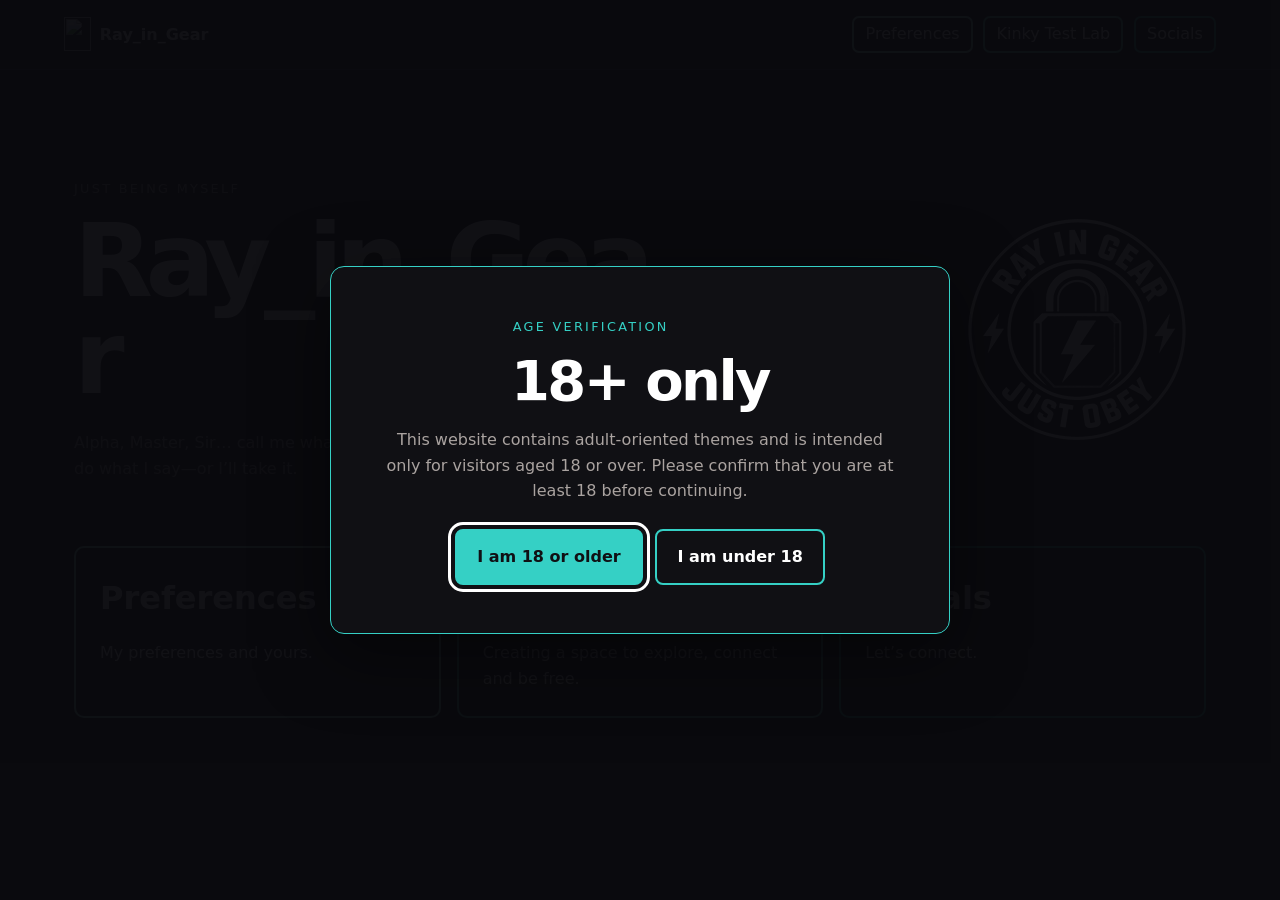
==== index.html @ 67a8eb60 "Refresh lock logo stylesheet cache" ====
<!doctype html>
<html lang="en">
<head>
  <meta charset="utf-8">
  <meta name="viewport" content="width=device-width,initial-scale=1">
  <meta name="theme-color" content="#101014">
  <title>Ray_in_Gear</title>
  <link rel="stylesheet" href="style.css?v=20261107-lock-logo-2">
  <link rel="icon" type="image/png" sizes="256x256" href="assets/ray-in-gear-lock.webp?v=20261107">
</head>
<body class="page-home">
  <div class="age-gate" id="age-gate" role="dialog" aria-modal="true" aria-labelledby="age-gate-title" aria-describedby="age-gate-description">
    <div class="age-gate-panel">
      <p class="eyebrow">Age verification</p>
      <h1 id="age-gate-title">18+ only</h1>
      <p id="age-gate-description">This website contains adult-oriented themes and is intended only for visitors aged 18 or over. Please confirm that you are at least 18 before continuing.</p>
      <div class="age-gate-actions">
        <button type="button" id="age-confirm-adult">I am 18 or older</button>
        <button type="button" id="age-confirm-underage">I am under 18</button>
      </div>
      <p class="age-gate-denied" tabindex="-1" hidden>Access denied. You must be 18 or older to view this website.</p>
      <noscript>JavaScript must be enabled to confirm your age and continue.</noscript>
    </div>
  </div>

  <header>
    <a class="brand-link" href="index.html"><img class="brand-logo" src="assets/ray-in-gear-lock.webp?v=20261107" alt=""><strong>Ray_in_Gear</strong></a>
    <nav>
      <a href="books.html">Preferences</a>
      <a href="kinky-test-lab.html">Kinky Test Lab</a>
      <a href="socials.html">Socials</a>
    </nav>
  </header>
  <main class="home-main">
    <section class="hero">
      <div class="hero-copy">
        <p class="eyebrow">Just being myself</p>
        <h1>Ray_in_Gear</h1>
        <p>Alpha, Master, Sir… call me whatever you want. The main thing is that you do what I say—or I’ll take it.</p>
      </div>
      <div class="hero-mark">
        <img src="assets/ray-in-gear-logo.png" alt="Ray in Gear — Just Obey logo">
      </div>
    </section>
    <section class="tiles">
      <a class="tile" href="books.html">
        <h2>Preferences</h2>
        <p>My preferences and yours.</p>
      </a>
      <a class="tile" href="kinky-test-lab.html">
        <h2>Kinky Test Lab</h2>
        <p>Creating a space to explore, connect and be free.</p>
      </a>
      <a class="tile" href="socials.html">
        <h2>Socials</h2>
        <p>Let’s connect.</p>
      </a>
    </section>
  </main>
  <script src="assets/age-gate.js?v=20261107" defer></script>
</body>
</html>
---- style.css ----
:root{--bg:#101014;--panel:#19191f;--ink:#f5f1ec;--muted:#aaa3a0;--accent:#d7a6c7;--line:#343039}
*{box-sizing:border-box}
body{margin:0;background:var(--bg);color:var(--ink);font:16px/1.6 system-ui,-apple-system,Segoe UI,sans-serif}
a{color:inherit}
header{border-bottom:1px solid var(--line);padding:1rem clamp(1rem,5vw,4rem);display:flex;align-items:center;justify-content:space-between;gap:1rem;flex-wrap:wrap}
header a{text-decoration:none}
nav{display:flex;gap:1.2rem;flex-wrap:wrap}
nav a{color:var(--muted);text-decoration:none}
nav a:hover,nav a[aria-current=page]{color:var(--accent)}
main{max-width:1180px;margin:0 auto;padding:clamp(3rem,8vw,6rem) 1.5rem}
.hero{display:grid;grid-template-columns:minmax(0,1.15fr) minmax(240px,.85fr);align-items:center;gap:clamp(2rem,6vw,5rem)}
.hero-copy{min-width:0}
.hero-mark{justify-self:end;width:min(100%,256px)}
.hero-mark img{display:block;width:100%;height:auto;object-fit:contain}
h1{font-size:clamp(3.5rem,8vw,7rem);line-height:.95;letter-spacing:-.07em;margin:0 0 1.5rem;overflow-wrap:anywhere}
h2{font-size:2rem}
p{color:var(--muted);max-width:65ch}
.eyebrow{color:var(--accent);text-transform:uppercase;letter-spacing:.18em;font-size:.8rem}
.tiles{display:grid;grid-template-columns:repeat(auto-fit,minmax(220px,1fr));gap:1rem;margin-top:3rem}
.tile{display:block;background:var(--panel);border:1px solid var(--line);padding:1.5rem;text-decoration:none;min-height:150px}
.tile:hover{border-color:var(--accent)}
.tile h2{margin:.1rem 0}
.tile p{margin-bottom:0}
.social-intro{display:grid;grid-template-columns:minmax(0,1fr) minmax(150px,200px);align-items:center;gap:clamp(1.5rem,5vw,4rem);width:100%}
.social-intro-copy{min-width:0}
.social-intro-copy .eyebrow{margin-top:0}
.social-intro-photo{display:block;width:min(100%,180px);height:auto;max-height:240px;object-fit:contain;object-position:center;border-radius:12px;justify-self:end}
.social-intro + h2{margin-top:3rem}
footer{border-top:1px solid var(--line);padding:1.5rem;text-align:center;color:var(--muted);font-size:.85rem}
@media(max-width:760px){.hero{grid-template-columns:1fr;gap:2rem}.hero-mark{justify-self:center;width:min(78vw,256px)}h1{font-size:clamp(3.2rem,14vw,5.5rem)}.social-intro{grid-template-columns:1fr;gap:1.25rem}.social-intro-photo{width:min(100%,180px);height:auto;max-height:240px;justify-self:center;object-fit:contain}}

.language-divider{border:0;border-top:1px solid var(--line);margin:2rem 0}
.tile h3{color:var(--accent);margin:1.25rem 0 .5rem}
.download-action{margin:2rem 0 0;max-width:none}
.download-button{display:inline-flex;align-items:center;justify-content:center;padding:.85rem 1.5rem;background:#35d0c5!important;color:#101014!important;border:2px solid #35d0c5;border-radius:999px;font-weight:700;text-decoration:none!important;line-height:1.3;box-shadow:0 3px 12px rgba(53,208,197,.22);transition:background .2s ease,border-color .2s ease,transform .2s ease}
.download-button:hover{background:#62e5dc!important;border-color:#62e5dc;transform:translateY(-2px)}
.download-button:focus-visible{outline:3px solid #f5f1ec;outline-offset:4px}

.footer-image{display:block;width:min(50%,600px);height:auto;margin:0 auto;border-radius:4px}
@media(max-width:600px){.footer-image{width:72%}}

/* Interest list and questionnaire sections */
.match-card{max-width:940px;margin:3rem auto 0;background:var(--panel);border:1px solid var(--line);padding:clamp(1.25rem,4vw,2.5rem);border-radius:12px}
.match-title{font-size:clamp(2.6rem,6vw,4rem);line-height:1.05;letter-spacing:-.045em;margin:.1rem 0 2rem;color:var(--ink)}
.section-title{font-size:clamp(1.65rem,3.5vw,2.15rem);line-height:1.15;margin:0 0 .8rem;color:var(--accent)}
.interest-section>p,.tell-section>p{max-width:72ch}
.interest-accordion{display:grid;gap:.7rem;margin-top:1.5rem}
.interest-category{background:#131318;border:1px solid var(--line);border-radius:8px;overflow:hidden}
.interest-category summary{position:relative;cursor:pointer;list-style:none;padding:1rem 3rem 1rem 1.1rem;font-weight:700;color:var(--ink);line-height:1.35}
.interest-category summary::-webkit-details-marker{display:none}
.interest-category summary::after{content:"+";position:absolute;right:1.1rem;top:50%;transform:translateY(-50%);font-size:1.4rem;color:var(--accent);font-weight:500}
.interest-category[open] summary::after{content:"−"}
.interest-category summary:hover{color:var(--accent)}
.interest-category summary:focus-visible{outline:2px solid var(--accent);outline-offset:-3px}
.interest-category ul{margin:0;padding:0 1.5rem 1.2rem 2.6rem;color:var(--muted)}
.interest-category li{padding:.12rem 0}
.tell-section{border-top:1px solid var(--line);margin-top:2.7rem;padding-top:2.2rem}
.language-label{font-size:1.05rem;color:var(--ink);margin:1.3rem 0 .4rem}
.tell-section .download-action{margin-top:1.8rem}
@media(max-width:600px){.match-card{padding:1.1rem;border-radius:8px}.match-title{font-size:2.55rem}.interest-category summary{padding:1rem 2.6rem 1rem .9rem}.interest-category ul{padding-left:2rem}}

/* One continuous footer row: alternating turquoise fields and monochrome photos */
footer.footer-gallery{display:grid;grid-template-columns:.25fr repeat(8,minmax(0,1fr) .25fr);grid-auto-flow:column;grid-auto-rows:auto;gap:0;width:100%;margin:0;padding:0;border:0;text-align:left;color:var(--ink);font-size:0;line-height:0;overflow:hidden;align-items:stretch}
.footer-gallery img,.footer-gallery .footer-color-field{display:block;width:100%;height:100%;aspect-ratio:4/5;min-width:0;object-fit:cover}
.footer-gallery img{filter:grayscale(1)}
/* Crop the grey side slivers from the final photo */
.footer-gallery img:last-of-type{transform:none;object-fit:cover;object-position:center}
.footer-gallery .footer-color-field{background:#205E55}
.footer-gallery .footer-color-field:nth-child(4n+1){background:#205E55}
.footer-gallery .footer-color-field:nth-child(4n+3){background:#205E55}

/* Keep the footer at the bottom of the viewport on short pages */
html{min-height:100%;background:var(--bg)}
body{min-height:100vh;display:flex;flex-direction:column}
main{flex:1 0 auto}
.home-main{padding-bottom:1rem}
footer.footer-gallery{flex:0 0 auto;margin-bottom:2.45vw}


/* Turquoise page identity and navigation tile accents */
.tile{background:#101014;border:1px solid var(--tile-accent,#343039);transition:border-color .2s ease,box-shadow .2s ease}
.tile h2,.tile h3{color:var(--tile-accent,#35d0c5)}
.tile:hover{border-color:var(--tile-accent,#35d0c5);box-shadow:0 0 0 1px var(--tile-accent,#35d0c5)}
body.page-home{--tile-accent:#35d0c5}
body.page-books{--accent:#75e8df;--line:#398e88;--tile-accent:#75e8df}
body.page-lab{--accent:#35d0c5;--line:#238e87;--tile-accent:#35d0c5}
body.page-socials{--accent:#12b8ad;--line:#167d77;--tile-accent:#12b8ad}
body.page-books h1,body.page-books h2,body.page-books h3,
body.page-lab h1,body.page-lab h2,body.page-lab h3,
body.page-socials h1,body.page-socials h2,body.page-socials h3{color:var(--tile-accent)}
body.page-books .match-card,body.page-lab .match-card,body.page-socials .match-card{border-color:var(--tile-accent);background:#101014}

/* Stronger Seafoam Petrol accents for homepage tiles and header quick links */
body.page-home {
  --home-petrol-light: #A4F2DD;
  --home-petrol-mid: #5BD6B8;
  --home-petrol-dark: #27B596;
}
body.page-home .tiles > .tile:nth-child(1) {
  --tile-accent: var(--home-petrol-light);
  background: #101014;
  border: 2px solid var(--home-petrol-light);
}
body.page-home .tiles > .tile:nth-child(2) {
  --tile-accent: var(--home-petrol-mid);
  background: #101014;
  border: 2px solid var(--home-petrol-mid);
}
body.page-home .tiles > .tile:nth-child(3) {
  --tile-accent: var(--home-petrol-dark);
  background: #101014;
  border: 2px solid var(--home-petrol-dark);
}
body.page-home .tiles > .tile h2,
body.page-home .tiles > .tile p {
  color: #FFFFFF;
}
body.page-home .tiles > .tile {
  border-radius: 10px;
  box-shadow: none;
  transition: border-color .2s ease, box-shadow .2s ease;
}
body.page-home .tiles > .tile:hover {
  background: #101014;
  border-color: var(--tile-accent);
  box-shadow: 0 0 0 1px var(--tile-accent);
  transform: none;
}

/* Match the eyebrow to the muted hero paragraph text */
body.page-home .hero-copy .eyebrow {
  color: var(--muted);
}

/* Header quick links: white labels with stronger matching petrol frames */
header nav {
  gap: .65rem;
}
header nav a {
  display: inline-flex;
  align-items: center;
  justify-content: center;
  padding: .4rem .7rem;
  border: 2px solid var(--home-petrol-light, #A4F2DD);
  border-radius: 7px;
  background: #101014;
  color: #FFFFFF;
  text-decoration: none;
  line-height: 1.25;
  transition: background .2s ease, border-color .2s ease, box-shadow .2s ease;
}
header nav a[href="books.html"] {
  border-color: var(--home-petrol-light, #A4F2DD);
}
header nav a[href="kinky-test-lab.html"] {
  border-color: var(--home-petrol-mid, #5BD6B8);
}
header nav a[href="socials.html"] {
  border-color: var(--home-petrol-dark, #27B596);
}
header nav a:hover,
header nav a[aria-current="page"] {
  color: #FFFFFF;
  background: #19191F;
  box-shadow: 0 0 0 1px currentColor;
}
header nav a:focus-visible {
  outline: 2px solid #FFFFFF;
  outline-offset: 3px;
}


/* Unified pure-white branding and homepage tile headings */
header > a,
header > a strong,
header nav a,
body.page-home .hero-copy h1,
body.page-home .tiles > .tile h2,
body.page-books main > h1,
body.page-lab main > h1,
body.page-socials .social-intro h1 {
  color: #FFFFFF;
}
body.page-home .tiles > .tile h2 {
  color: #FFFFFF;
}


/* Password-protected questionnaire download */
.pdf-password-form{margin:1.8rem 0 0;padding:1.1rem 1.2rem;background:#131318;border:1px solid var(--line);border-radius:10px;max-width:620px}
.pdf-password-form label{display:block;margin-bottom:.65rem;color:var(--ink);font-weight:700}
.pdf-password-row{display:flex;gap:.75rem;align-items:stretch;flex-wrap:wrap}
.pdf-password-row input{flex:1 1 220px;min-width:0;padding:.85rem 1rem;border:1px solid var(--line);border-radius:8px;background:#101014;color:var(--ink);font:inherit}
.pdf-password-row input:focus-visible{outline:2px solid var(--accent);outline-offset:2px}
.pdf-password-row button{cursor:pointer;font:inherit}
.pdf-password-row button:disabled{opacity:.65;cursor:wait}
.pdf-password-status{min-height:1.4em;margin:.7rem 0 0;color:var(--muted);font-size:.9rem}

/* Deploy the protected questionnaire download form. */
/* Questionnaire history cleanup: no visual styling change. */


/* Kinky Test Lab: upcoming meetups tab and announcement panel */
body.page-lab header nav a[href="#upcoming-meetups"]{border-color:#35d0c5}
.upcoming-meetups{margin-top:3.25rem;padding:clamp(1.25rem,4vw,2.5rem);border:1px solid var(--line);border-radius:10px;background:#131318;scroll-margin-top:2rem}
.upcoming-meetups h2{margin:.2rem 0 1rem;color:var(--accent);font-size:clamp(1.8rem,4vw,2.5rem)}
.upcoming-meetups .meetup-empty{margin:1.5rem 0 0;padding:1rem 1.1rem;border:1px dashed var(--line);border-radius:8px;color:var(--ink);background:#101014}


/* Kinky Test Lab event overview */
.lab-event-description{
  margin:2.5rem 0;
  padding:clamp(1.25rem,4vw,2.5rem);
  border:1px solid var(--line);
  border-radius:10px;
  background:#131318;
}
.lab-event-description h2{
  margin:.15rem 0 1rem;
  color:var(--accent);
  font-size:clamp(1.8rem,4vw,2.5rem);
}
.lab-event-description>p{
  max-width:78ch;
}
.event-principles{
  display:grid;
  gap:1rem;
  margin:1.5rem 0 0;
  padding-left:1.25rem;
  color:var(--muted);
}
.event-principles li{
  padding-left:.35rem;
}
.event-principles li::marker{
  color:var(--accent);
}
.event-principles strong{
  color:var(--ink);
}
@media(max-width:600px){
  .lab-event-description{padding:1.1rem;border-radius:8px}
  .event-principles{padding-left:1.1rem;gap:.85rem}
}


/* Site-wide 18+ age confirmation overlay */
body.age-gate-active{overflow:hidden}
.age-gate{
  position:fixed;
  inset:0;
  z-index:99999;
  display:grid;
  place-items:center;
  padding:1.25rem;
  background:rgba(10,10,14,.97);
  opacity:1;
  visibility:visible;
  transition:opacity .22s ease,visibility .22s ease;
}
.age-gate.is-hidden{
  opacity:0;
  visibility:hidden;
  pointer-events:none;
}
.age-gate-panel{
  width:min(100%,620px);
  padding:clamp(1.5rem,5vw,3rem);
  border:1px solid #35d0c5;
  border-radius:14px;
  background:#101014;
  text-align:center;
  box-shadow:0 18px 70px rgba(0,0,0,.5);
}
.age-gate-panel .eyebrow{
  margin:.1rem 0 1rem;
  color:#35d0c5;
}
.age-gate-panel h1{
  margin:0 0 1.1rem;
  color:#fff;
  font-size:clamp(2.2rem,7vw,3.5rem);
  line-height:1;
  letter-spacing:-.045em;
}
.age-gate-panel p{
  margin:0 auto 1.5rem;
  max-width:52ch;
}
.age-gate-actions{
  display:flex;
  justify-content:center;
  gap:.8rem;
  flex-wrap:wrap;
  margin-top:1.6rem;
}
.age-gate-actions button{
  min-height:48px;
  padding:.8rem 1.25rem;
  border:2px solid #35d0c5;
  border-radius:8px;
  background:#101014;
  color:#fff;
  font:inherit;
  font-weight:700;
  cursor:pointer;
}
.age-gate-actions button:first-child{
  background:#35d0c5;
  color:#101014;
}
.age-gate-actions button:hover{
  filter:brightness(1.12);
}
.age-gate-actions button:focus-visible{
  outline:3px solid #fff;
  outline-offset:4px;
}
.age-gate-denied{
  margin:1.5rem 0 0!important;
  color:#fff!important;
  font-weight:700;
}
.age-gate-panel noscript{
  display:block;
  margin-top:1rem;
  color:#aaa3a0;
  font-size:.9rem;
}
@media(max-width:520px){
  .age-gate-panel{padding:1.5rem 1.1rem}
  .age-gate-actions{display:grid}
  .age-gate-actions button{width:100%}
}


/* Small brand logo beside Ray_in_Gear in the site header */
header .brand-link{
  display:inline-flex;
  align-items:center;
  gap:.55rem;
  white-space:nowrap;
}
header .brand-logo{
  display:block;
  width:32px;
  height:32px;
  object-fit:contain;
  flex:0 0 32px;
  border-radius:50%;
}
header .brand-link strong{
  color:#FFFFFF;
}


/* Keep the simplified lock mark crisp and proportional in the header */
header .brand-logo{
  width:27px;
  height:34px;
  flex:0 0 27px;
  object-fit:contain;
  border-radius:0;
}
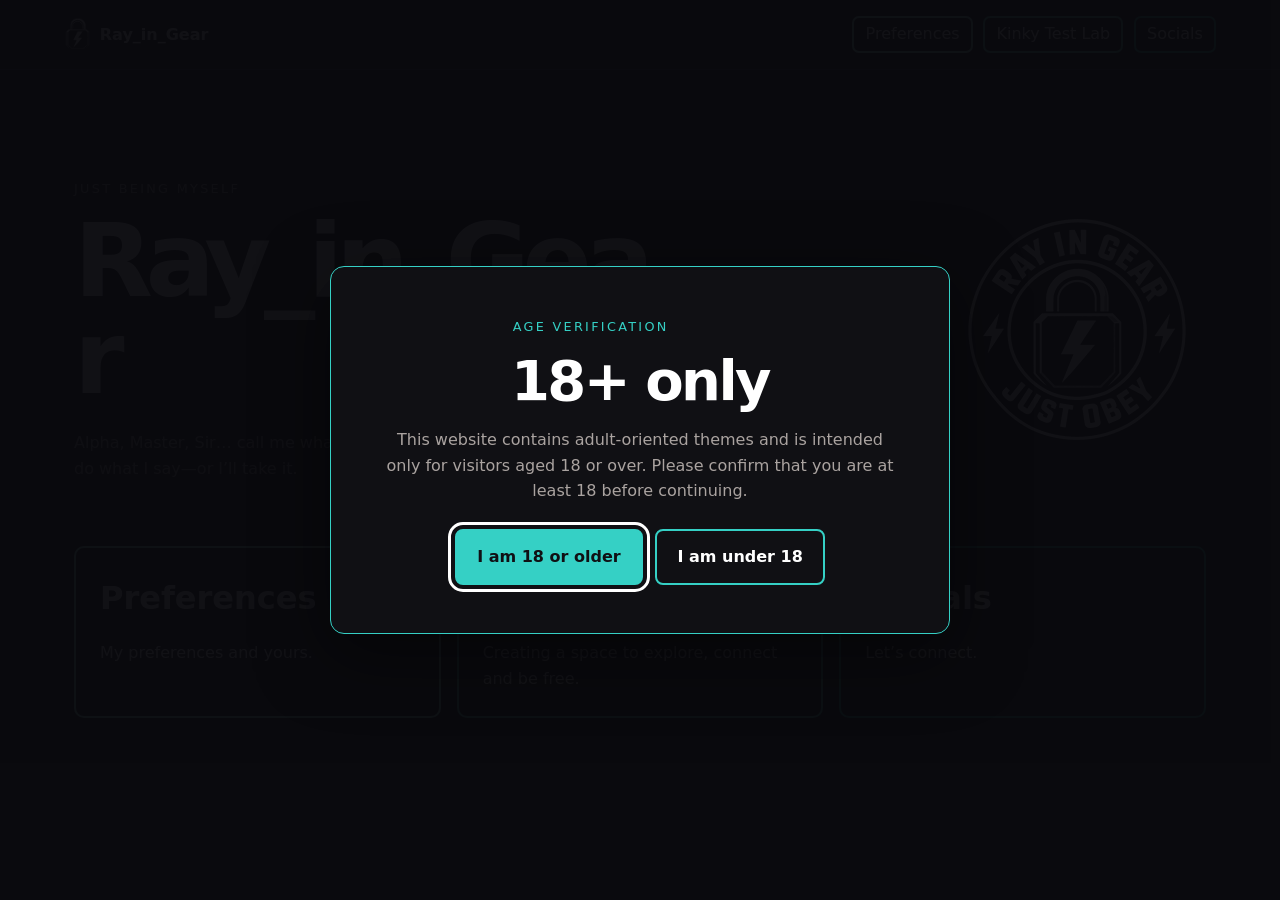
==== commit 82091e04: "Refresh header and favicon lock image cache" ====
--- a/index.html
+++ b/index.html
@@ -6,7 +6,7 @@
   <meta name="theme-color" content="#101014">
   <title>Ray_in_Gear</title>
   <link rel="stylesheet" href="style.css?v=20261107-lock-logo-2">
-  <link rel="icon" type="image/png" sizes="256x256" href="assets/ray-in-gear-lock.webp?v=20261107">
+  <link rel="icon" type="image/webp" href="assets/ray-in-gear-lock.webp?v=20261107-fixed1">
 </head>
 <body class="page-home">
   <div class="age-gate" id="age-gate" role="dialog" aria-modal="true" aria-labelledby="age-gate-title" aria-describedby="age-gate-description">
@@ -24,7 +24,7 @@
   </div>
 
   <header>
-    <a class="brand-link" href="index.html"><img class="brand-logo" src="assets/ray-in-gear-lock.webp?v=20261107" alt=""><strong>Ray_in_Gear</strong></a>
+    <a class="brand-link" href="index.html"><img class="brand-logo" src="assets/ray-in-gear-lock.webp?v=20261107-fixed1" alt=""><strong>Ray_in_Gear</strong></a>
     <nav>
       <a href="books.html">Preferences</a>
       <a href="kinky-test-lab.html">Kinky Test Lab</a>
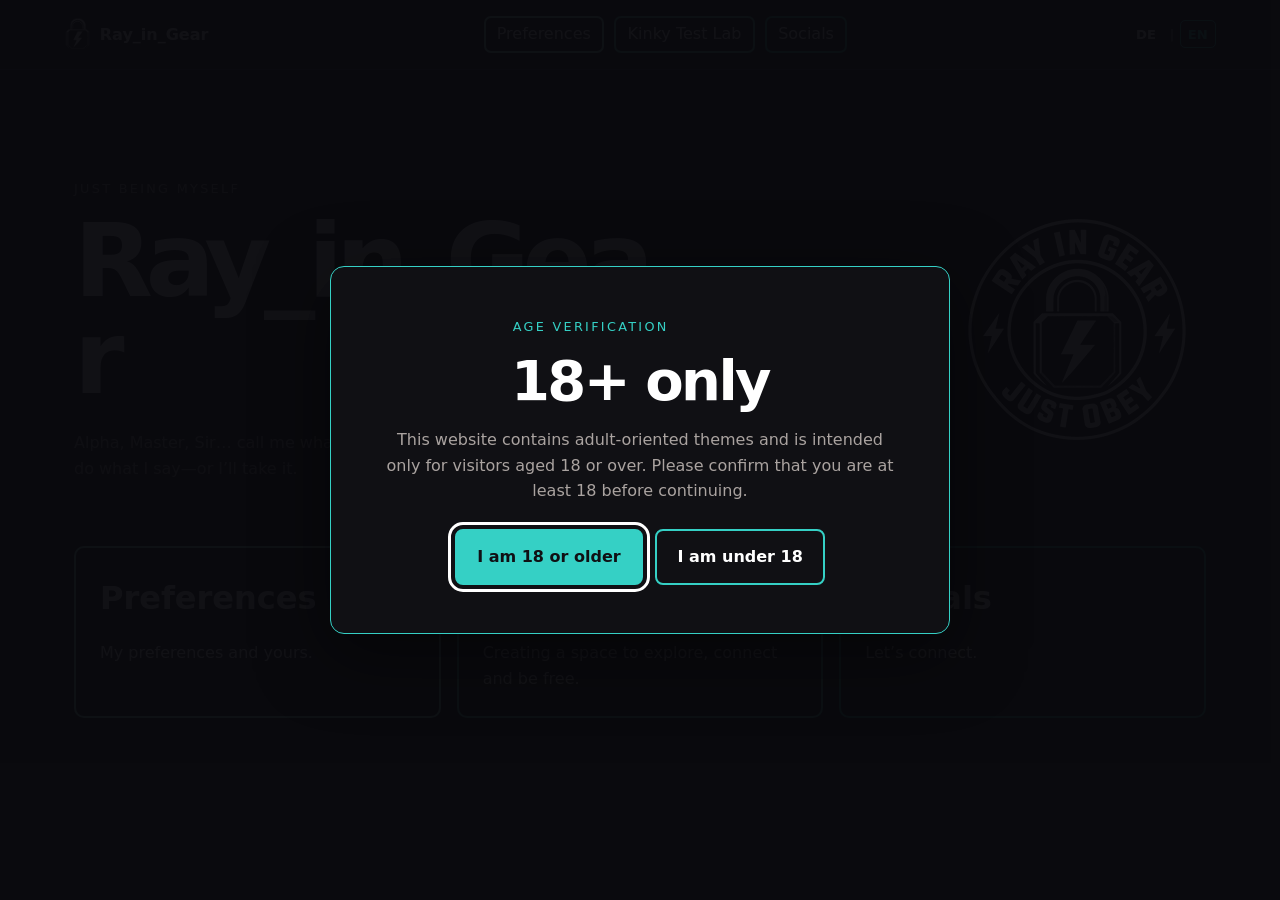
==== commit 6ac2d8bf: "Add site-wide German and English language switch" ====
--- a/index.html
+++ b/index.html
@@ -5,7 +5,7 @@
   <meta name="viewport" content="width=device-width,initial-scale=1">
   <meta name="theme-color" content="#101014">
   <title>Ray_in_Gear</title>
-  <link rel="stylesheet" href="style.css?v=20261107-lock-logo-2">
+  <link rel="stylesheet" href="style.css?v=20261107-language-switch">
   <link rel="icon" type="image/webp" href="assets/ray-in-gear-lock.webp?v=20261107-fixed1">
 </head>
 <body class="page-home">
@@ -30,6 +30,11 @@
       <a href="kinky-test-lab.html">Kinky Test Lab</a>
       <a href="socials.html">Socials</a>
     </nav>
+    <div class="language-switch" role="group" aria-label="Language">
+      <button type="button" data-language-switch="de" aria-pressed="false">DE</button>
+      <span aria-hidden="true">|</span>
+      <button type="button" data-language-switch="en" aria-pressed="true">EN</button>
+    </div>
   </header>
   <main class="home-main">
     <section class="hero">
@@ -57,6 +62,7 @@
       </a>
     </section>
   </main>
+  <script src="assets/i18n.js?v=20261107" defer></script>
   <script src="assets/age-gate.js?v=20261107" defer></script>
 </body>
 </html>
--- a/style.css
+++ b/style.css
@@ -363,3 +363,41 @@
   object-fit:contain;
   border-radius:0;
 }
+
+
+/* Persistent DE / EN language switch */
+header .language-switch{
+  display:inline-flex;
+  align-items:center;
+  justify-content:center;
+  gap:.35rem;
+  margin-left:.35rem;
+  white-space:nowrap;
+  color:var(--muted);
+  font-size:.82rem;
+}
+header .language-switch button{
+  appearance:none;
+  border:1px solid transparent;
+  border-radius:5px;
+  padding:.32rem .45rem;
+  background:transparent;
+  color:#FFFFFF;
+  font:inherit;
+  font-weight:700;
+  cursor:pointer;
+  line-height:1.2;
+}
+header .language-switch button:hover,
+header .language-switch button.is-active{
+  color:#35d0c5;
+  border-color:#35d0c5;
+  background:#101014;
+}
+header .language-switch button:focus-visible{
+  outline:2px solid #FFFFFF;
+  outline-offset:3px;
+}
+@media(max-width:760px){
+  header .language-switch{margin-left:auto}
+}
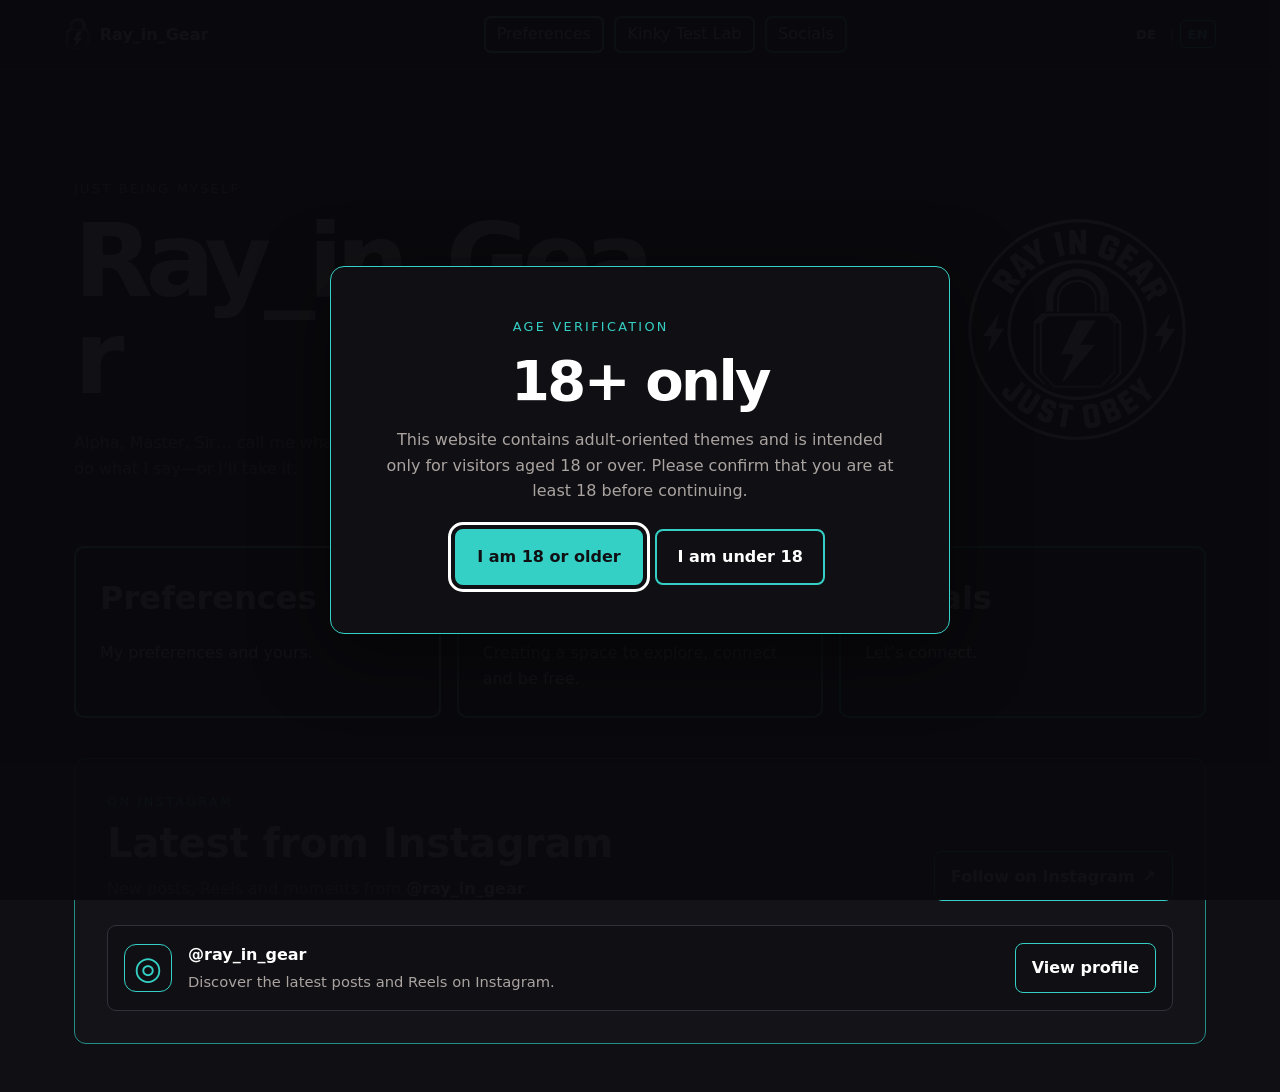
==== commit 5dd80947: "Add Instagram feature section to homepage" ====
--- a/index.html
+++ b/index.html
@@ -5,7 +5,7 @@
   <meta name="viewport" content="width=device-width,initial-scale=1">
   <meta name="theme-color" content="#101014">
   <title>Ray_in_Gear</title>
-  <link rel="stylesheet" href="style.css?v=20261107-language-switch">
+  <link rel="stylesheet" href="style.css?v=20261107-lightbox">
   <link rel="icon" type="image/webp" href="assets/ray-in-gear-lock.webp?v=20261107-fixed1">
 </head>
 <body class="page-home">
@@ -61,8 +61,29 @@
         <p>Let’s connect.</p>
       </a>
     </section>
+    <section class="instagram-section" aria-labelledby="instagram-heading">
+      <div class="instagram-section-heading">
+        <div class="instagram-section-copy">
+          <p class="eyebrow">On Instagram</p>
+          <h2 id="instagram-heading">Latest from Instagram</h2>
+          <p>New posts, Reels and moments from <strong>@ray_in_gear</strong>.</p>
+        </div>
+        <a class="instagram-follow-link" href="https://www.instagram.com/ray_in_gear/" target="_blank" rel="noopener noreferrer">
+          Follow on Instagram <span aria-hidden="true">↗</span>
+        </a>
+      </div>
+      <div class="instagram-feed-preview">
+        <div class="instagram-feed-mark" aria-hidden="true">◎</div>
+        <div class="instagram-feed-details">
+          <strong>@ray_in_gear</strong>
+          <p>Discover the latest posts and Reels on Instagram.</p>
+        </div>
+        <a class="instagram-profile-link" href="https://www.instagram.com/ray_in_gear/" target="_blank" rel="noopener noreferrer">View profile</a>
+      </div>
+    </section>
   </main>
-  <script src="assets/i18n.js?v=20261107" defer></script>
+  <script src="assets/i18n.js?v=20261110-instagram" defer></script>
   <script src="assets/age-gate.js?v=20261107" defer></script>
+  <script src="assets/lightbox.js?v=20261107-2" defer></script>
 </body>
 </html>
--- a/style.css
+++ b/style.css
@@ -401,3 +401,207 @@
 @media(max-width:760px){
   header .language-switch{margin-left:auto}
 }
+
+
+/* Site-wide photo lightbox */
+body.lightbox-open{overflow:hidden}
+img.lightbox-trigger{
+  cursor:zoom-in;
+  transition:filter .18s ease, opacity .18s ease;
+}
+img.lightbox-trigger:hover{filter:brightness(1.08)}
+img.lightbox-trigger:focus-visible{
+  outline:2px solid #35d0c5;
+  outline-offset:3px;
+}
+.lightbox-overlay{
+  position:fixed;
+  inset:0;
+  z-index:100000;
+  display:grid;
+  grid-template-rows:auto minmax(0,1fr) auto auto;
+  gap:.75rem;
+  padding:clamp(.85rem,2vw,1.5rem);
+  background:rgba(7,7,10,.97);
+  color:#f5f1ec;
+}
+.lightbox-overlay[hidden]{display:none}
+.lightbox-panel{
+  display:contents;
+}
+.lightbox-topbar{
+  display:flex;
+  justify-content:space-between;
+  align-items:center;
+  width:min(100%,1200px);
+  margin:0 auto;
+}
+.lightbox-counter{
+  margin:0;
+  color:#aaa3a0;
+  font-size:.9rem;
+  font-variant-numeric:tabular-nums;
+}
+.lightbox-close,.lightbox-nav{
+  display:inline-grid;
+  place-items:center;
+  min-width:48px;
+  min-height:48px;
+  border:1px solid #35d0c5;
+  border-radius:9px;
+  background:#101014;
+  color:#fff;
+  font:inherit;
+  font-size:1.8rem;
+  line-height:1;
+  cursor:pointer;
+}
+.lightbox-close:hover,.lightbox-nav:hover{
+  background:#17302e;
+}
+.lightbox-close:focus-visible,.lightbox-nav:focus-visible{
+  outline:3px solid #fff;
+  outline-offset:3px;
+}
+.lightbox-stage{
+  position:relative;
+  display:flex;
+  align-items:center;
+  justify-content:center;
+  min-height:0;
+  width:100%;
+  touch-action:pan-y;
+  user-select:none;
+}
+.lightbox-image{
+  display:block;
+  max-width:min(100%,1200px);
+  max-height:100%;
+  width:auto;
+  height:auto;
+  object-fit:contain;
+  border-radius:5px;
+  box-shadow:0 12px 50px rgba(0,0,0,.38);
+}
+.lightbox-caption{
+  width:min(100%,900px);
+  margin:0 auto;
+  color:#c9c3c0;
+  text-align:center;
+  font-size:.9rem;
+  line-height:1.4;
+}
+.lightbox-controls{
+  display:flex;
+  justify-content:center;
+  align-items:center;
+  gap:1rem;
+}
+.lightbox-nav{
+  min-width:60px;
+  min-height:52px;
+  font-size:2rem;
+}
+.lightbox-nav[hidden]{display:none}
+@media(max-width:600px){
+  .lightbox-overlay{padding:.6rem;gap:.55rem}
+  .lightbox-image{max-width:100%;max-height:100%;border-radius:3px}
+  .lightbox-close{min-width:50px;min-height:50px}
+  .lightbox-nav{min-width:68px;min-height:58px}
+  .lightbox-caption{font-size:.82rem;padding:0 .25rem}
+}
+@media(prefers-reduced-motion:reduce){
+  img.lightbox-trigger{transition:none}
+}
+
+
+/* Homepage Instagram feature below the three main navigation tiles */
+body.page-home .instagram-section{
+  margin:2.5rem 0 2rem;
+  padding:clamp(1.25rem,4vw,2rem);
+  border:1px solid #238e87;
+  border-radius:12px;
+  background:#131318;
+}
+.instagram-section-heading{
+  display:flex;
+  justify-content:space-between;
+  align-items:end;
+  gap:1.5rem;
+  flex-wrap:wrap;
+}
+.instagram-section-copy{min-width:0}
+.instagram-section-copy .eyebrow{
+  margin:.1rem 0 .55rem;
+  color:#35d0c5;
+}
+.instagram-section-copy h2{
+  margin:0;
+  color:#fff;
+  font-size:clamp(1.8rem,4vw,2.5rem);
+  line-height:1.1;
+}
+.instagram-section-copy p:last-child{
+  margin:.65rem 0 0;
+}
+.instagram-section-copy strong{color:#fff}
+.instagram-follow-link,.instagram-profile-link{
+  display:inline-flex;
+  align-items:center;
+  justify-content:center;
+  gap:.5rem;
+  min-height:46px;
+  padding:.7rem 1rem;
+  border:1px solid #35d0c5;
+  border-radius:8px;
+  color:#fff;
+  background:#101014;
+  text-decoration:none;
+  font-weight:700;
+  transition:background .2s ease,box-shadow .2s ease;
+  white-space:nowrap;
+}
+.instagram-follow-link:hover,.instagram-profile-link:hover{
+  background:#17302e;
+  box-shadow:0 0 0 1px #35d0c5;
+}
+.instagram-follow-link:focus-visible,.instagram-profile-link:focus-visible{
+  outline:2px solid #fff;
+  outline-offset:3px;
+}
+.instagram-feed-preview{
+  display:flex;
+  align-items:center;
+  gap:1rem;
+  margin-top:1.5rem;
+  padding:1rem;
+  border:1px solid var(--line);
+  border-radius:9px;
+  background:#101014;
+}
+.instagram-feed-mark{
+  display:grid;
+  place-items:center;
+  width:48px;
+  height:48px;
+  flex:0 0 48px;
+  border:1px solid #35d0c5;
+  border-radius:12px;
+  color:#35d0c5;
+  font-size:2rem;
+  line-height:1;
+}
+.instagram-feed-details{min-width:0;flex:1}
+.instagram-feed-details strong{color:#fff}
+.instagram-feed-details p{
+  margin:.15rem 0 0;
+  font-size:.92rem;
+}
+@media(max-width:600px){
+  body.page-home .instagram-section{margin-top:2rem;padding:1.1rem;border-radius:9px}
+  .instagram-section-heading{align-items:stretch}
+  .instagram-follow-link{width:100%}
+  .instagram-feed-preview{align-items:flex-start;flex-wrap:wrap;gap:.75rem}
+  .instagram-feed-details{flex-basis:calc(100% - 64px)}
+  .instagram-profile-link{width:100%}
+}
